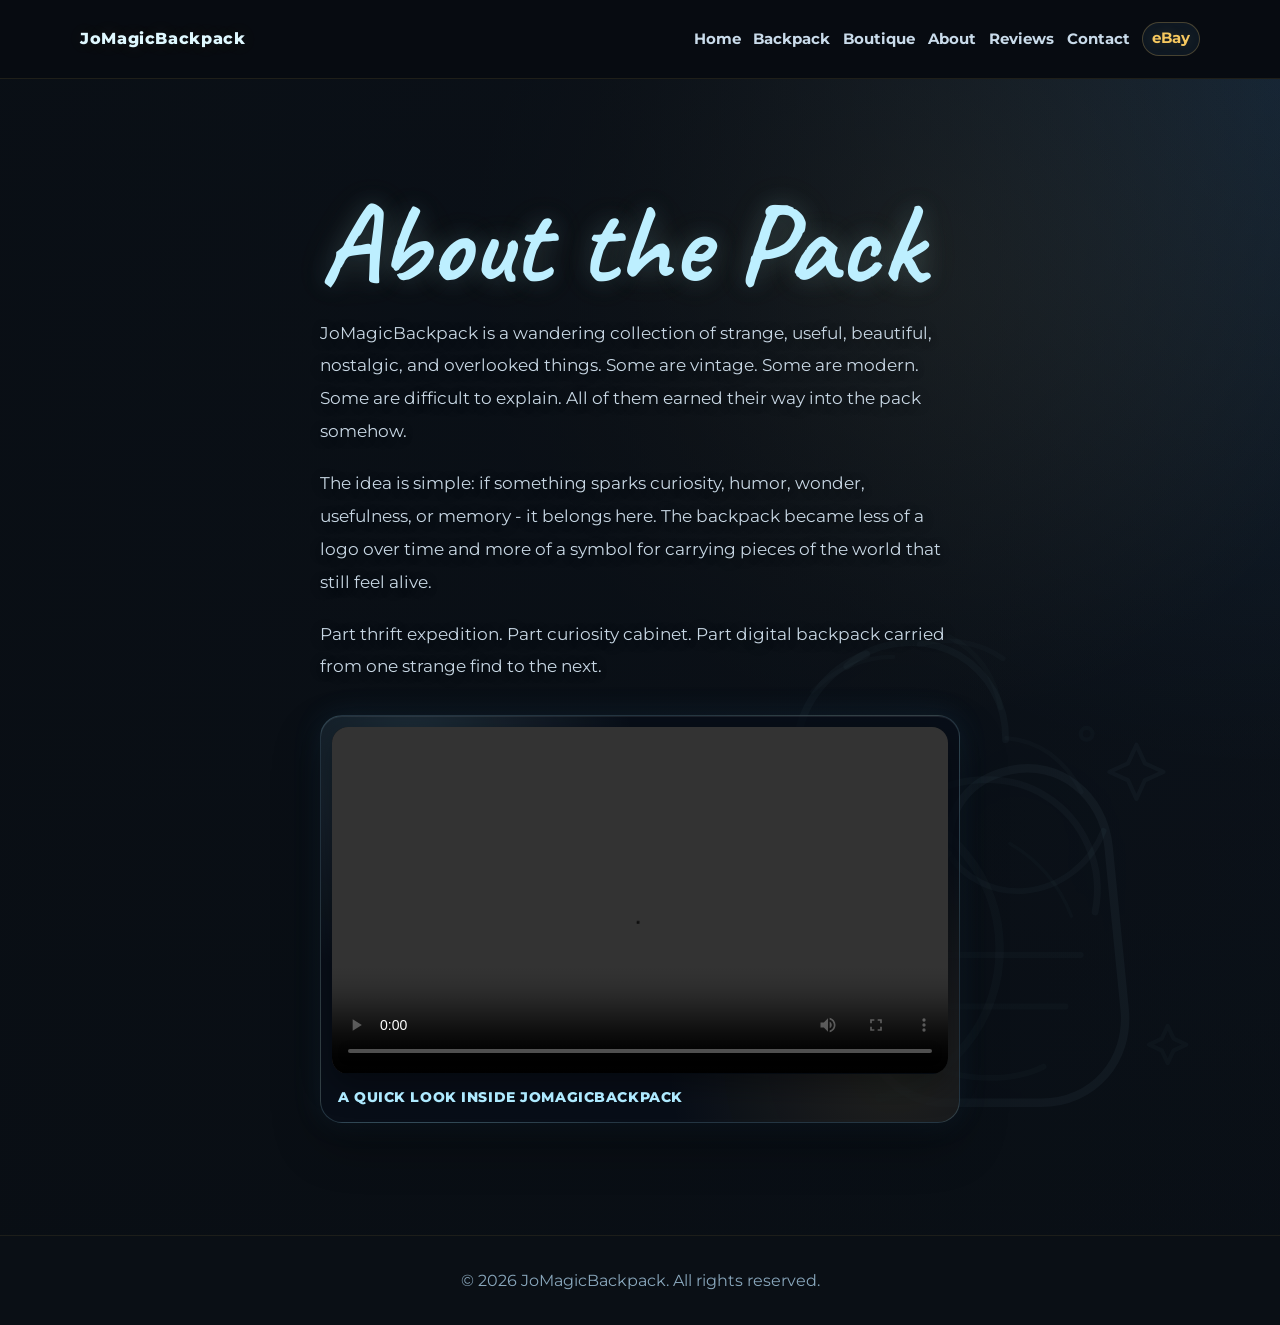
==== about.html @ 414f3945 "Bust promo video cache after AAC upload" ====
<!DOCTYPE html>
<html lang="en">
<head>
  <meta charset="UTF-8">
  <meta name="viewport" content="width=device-width, initial-scale=1.0">
  <title>About Jordan & the Pack | JoMagicBackpack</title>
  <meta name="description" content="About JoMagicBackpack and the story behind Jordan's wandering collection of vintage, curious, and overlooked finds.">
  <link rel="icon" href="AF33BEB9-4375-48AE-B35A-07DF95F39F98.png">
  <link rel="stylesheet" href="css/styles.css?v=20260529g">

  <style>
    .about-hero {
      position: relative;
      overflow: hidden;
      min-height: 88vh;
      display: flex;
      align-items: center;
      background:
        radial-gradient(circle at 72% 16%, rgba(246,200,95,.12), transparent 34%),
        radial-gradient(circle at top right, rgba(88,180,255,.16), transparent 40%),
        linear-gradient(to bottom, #0f1722, #0a1017);
    }

    .about-overlay {
      position: absolute;
      inset: 0;
      background: linear-gradient(to right, rgba(9,14,20,.9) 0%, rgba(9,14,20,.76) 48%, rgba(9,14,20,.35) 100%);
      z-index: 1;
    }

    .traveler-sketch {
      position: absolute;
      right: -3%;
      bottom: -4%;
      width: min(82vw, 760px);
      color: rgba(164, 231, 255, .24);
      z-index: 0;
      filter:
        drop-shadow(0 0 24px rgba(84,190,255,.16))
        drop-shadow(0 0 18px rgba(246,200,95,.1));
      pointer-events: none;
    }

    .traveler-sketch svg {
      width: 100%;
      height: auto;
      display: block;
    }

    .about-content {
      position: relative;
      z-index: 2;
      max-width: 640px;
      padding: 3rem 0;
    }

    .about-content p {
      margin-top: 1.2rem;
      font-size: 1.08rem;
      line-height: 1.9;
      color: #c8d7e4;
      text-shadow: 0 2px 12px rgba(0,0,0,.45);
    }

    .about-video-panel {
      margin-top: 2rem;
      border: 1px solid rgba(164, 231, 255, .18);
      border-radius: 22px;
      padding: .7rem;
      background:
        radial-gradient(circle at 14% 10%, rgba(164, 231, 255, .14), transparent 34%),
        radial-gradient(circle at 90% 86%, rgba(246, 200, 95, .1), transparent 34%),
        rgba(9, 15, 25, .76);
      box-shadow:
        inset 0 1px 0 rgba(255, 255, 255, .08),
        0 22px 48px rgba(0, 0, 0, .32),
        0 0 30px rgba(84, 190, 255, .1);
    }

    .about-video-panel video {
      display: block;
      width: 100%;
      aspect-ratio: 16 / 9;
      border-radius: 16px;
      background: #050a11;
      object-fit: cover;
      box-shadow: 0 12px 30px rgba(0, 0, 0, .34);
    }

    .about-video-caption {
      margin: .75rem .35rem .1rem;
      color: #aeeaff;
      font-size: .9rem;
      font-weight: 800;
      letter-spacing: .04em;
      text-transform: uppercase;
    }

    @media (max-width: 768px) {
      .traveler-sketch {
        width: 122vw;
        right: -52%;
        bottom: -1%;
        opacity: .8;
      }

      .about-overlay {
        background: linear-gradient(to bottom, rgba(9,14,20,.9), rgba(9,14,20,.74));
      }
    }
  </style>
</head>
<body>
  <header>
    <div class="container header-inner">
      <a class="brand-mark" href="index.html" aria-label="JoMagicBackpack home"><span>JoMagicBackpack</span></a>

      <nav aria-label="Main navigation">
        <ul class="nav-list">
          <li><a href="index.html">Home</a></li>
          <li><a href="categories.html">Backpack</a></li>
          <li><a href="boutique.html">Boutique</a></li>
          <li><a href="about.html" aria-current="page">About</a></li>
          <li><a href="reviews.html">Reviews</a></li>
          <li><a href="contact.html">Contact</a></li>
          <li><a class="ebay-link" href="https://www.ebay.com/str/jomagicbackpack" target="_blank" rel="noopener noreferrer">eBay</a></li>
        </ul>
      </nav>
    </div>
  </header>

  <main>
    <section class="about-hero page-section">
      <div class="traveler-sketch" aria-hidden="true">
        <svg viewBox="0 0 900 900" fill="none" xmlns="http://www.w3.org/2000/svg">
          <g stroke="currentColor" stroke-linecap="round" stroke-linejoin="round">
            <path d="M365 158c-48 18-79 61-83 111-4 46 17 88 54 113" stroke-width="9" opacity=".32"/>
            <path d="M342 172c35-32 92-37 133-13 35 21 56 59 55 100" stroke-width="8" opacity=".28"/>
            <path d="M323 270c19 15 47 22 73 16" stroke-width="6" opacity=".24"/>
            <path d="M379 285c-2 24-12 45-31 62" stroke-width="6" opacity=".22"/>
            <path d="M338 351c-43 8-80 38-98 80-28 65-4 145 55 185" stroke-width="10" opacity=".24"/>
            <path d="M387 335c78 18 135 88 136 170 1 86-59 160-142 178" stroke-width="10" opacity=".2"/>
            <path d="M438 325c41-25 99-25 140 1 45 28 69 83 58 137" stroke-width="8" opacity=".24"/>
            <path d="M462 393c-3-51 25-88 74-98 57-12 110 29 116 91l19 192c6 61-37 111-99 111H460c-58 0-102-49-96-107l13-125c4-37 35-64 72-64h13z" stroke-width="10" opacity=".34"/>
            <path d="M462 393c18 30 54 48 91 45 42-4 78-32 93-71" stroke-width="7" opacity=".24"/>
            <path d="M416 514h203" stroke-width="7" opacity=".2"/>
            <path d="M432 575h169" stroke-width="7" opacity=".18"/>
            <path d="M447 646c34 18 93 18 128 0" stroke-width="7" opacity=".18"/>
            <path d="M428 146c34-9 70-3 99 17" stroke-width="6" opacity=".18"/>
            <path d="M463 137c34 16 54 47 61 84" stroke-width="6" opacity=".15"/>
            <path d="M301 202c26-26 60-41 96-41" stroke-width="5" opacity=".18"/>
            <path d="M531 257c39 3 70 26 89 64" stroke-width="5" opacity=".16"/>
            <path d="M685 265l10 22 22 10-22 10-10 22-10-22-22-10 22-10 10-22z" stroke-width="5" opacity=".24"/>
            <path d="M722 598l7 15 15 7-15 7-7 15-7-15-15-7 15-7 7-15z" stroke-width="5" opacity=".18"/>
            <circle cx="626" cy="252" r="7" stroke-width="5" opacity=".17"/>
            <path d="M535 382c31 18 58 47 73 86" stroke-width="4" opacity=".14"/>
          </g>
        </svg>
      </div>

      <div class="about-overlay"></div>

      <div class="container about-content">
        <div class="hero-title">
          <span class="hero-title-main">About the Pack</span>
        </div>

        <p>JoMagicBackpack is a wandering collection of strange, useful, beautiful, nostalgic, and overlooked things. Some are vintage. Some are modern. Some are difficult to explain. All of them earned their way into the pack somehow.</p>

        <p>The idea is simple: if something sparks curiosity, humor, wonder, usefulness, or memory - it belongs here. The backpack became less of a logo over time and more of a symbol for carrying pieces of the world that still feel alive.</p>

        <p>Part thrift expedition. Part curiosity cabinet. Part digital backpack carried from one strange find to the next.</p>

        <div class="about-video-panel" aria-label="JoMagicBackpack promo video">
          <video id="promoVideo" controls preload="auto" playsinline>
            <source src="media/JomagicPromo.mp4?v=20260617b#t=0.001" type="video/mp4">
            Your browser does not support embedded video.
          </video>
          <div class="about-video-caption">A quick look inside JoMagicBackpack</div>
        </div>
      </div>
    </section>
  </main>

  <footer>
    <div class="container">
      <p>&copy; 2026 JoMagicBackpack. All rights reserved.</p>
    </div>
  </footer>
  <script>
    document.addEventListener('DOMContentLoaded', () => {
      const promoVideo = document.getElementById('promoVideo');
      if (!promoVideo) return;

      let userSeeked = false;
      let forcedStart = false;

      const forceStartFromBeginning = () => {
        if (forcedStart || userSeeked) return;
        forcedStart = true;

        try {
          if (promoVideo.currentTime > 0.05) promoVideo.currentTime = 0;
        } catch (error) {
          console.warn('Could not reset promo video start time.', error);
        }
      };

      const enableAudio = () => {
        promoVideo.defaultMuted = false;
        promoVideo.muted = false;
        promoVideo.volume = 1;
      };

      promoVideo.addEventListener('loadedmetadata', forceStartFromBeginning, { once: true });
      promoVideo.addEventListener('canplay', forceStartFromBeginning, { once: true });

      promoVideo.addEventListener('seeking', () => {
        if (promoVideo.currentTime > 0.5) userSeeked = true;
      });

      promoVideo.addEventListener('play', () => {
        enableAudio();
        forceStartFromBeginning();
      });
    });
  </script>
</body>
</html>
---- css/styles.css ----
@import url('https://fonts.googleapis.com/css2?family=Montserrat:wght@400;600;700;800&family=Caveat:wght@700&display=swap');

* {
  box-sizing: border-box;
  margin: 0;
  padding: 0;
}

:root {
  --magic-blue: #9fe4ff;
  --deep-blue: #7ed0ff;
  --treasure-gold: #f6c85f;
  --rose-spark: #ff6fae;
  --mint-spark: #7ee2a8;
}

html {
  scroll-behavior: smooth;
}

body {
  font-family: 'Montserrat', sans-serif;
  line-height: 1.6;
  color: #d7e6f2;
  background: #0d1117;
  overflow-x: hidden;
}

.container {
  width: 92%;
  max-width: 1120px;
  margin: 0 auto;
}

header {
  position: sticky;
  top: 0;
  z-index: 100;
  background: rgba(8, 12, 18, 0.96);
  backdrop-filter: blur(10px);
  border-bottom: 1px solid rgba(246, 200, 95, 0.1);
}

.header-inner {
  min-height: 78px;
  display: flex;
  justify-content: space-between;
  align-items: center;
  gap: 1rem;
}

.brand-mark {
  display: flex;
  align-items: center;
  text-decoration: none;
  color: #dff8ff;
  font-weight: 800;
  letter-spacing: 0.04em;
  white-space: nowrap;
  text-shadow: 0 0 18px rgba(246, 200, 95, 0.12);
}

nav {
  flex-grow: 1;
}

.nav-list {
  list-style: none;
  display: flex;
  gap: 0.8rem;
  justify-content: flex-end;
  align-items: center;
  flex-wrap: wrap;
}

.nav-list a {
  color: #c9dbea;
  text-decoration: none;
  font-weight: 700;
  font-size: 0.92rem;
  transition: color 0.2s ease, border-color 0.2s ease;
}

.nav-list a:hover,
.nav-list a:focus-visible {
  color: var(--treasure-gold);
  text-shadow: 0 0 14px rgba(246, 200, 95, 0.22);
}

.ebay-link {
  display: inline-flex;
  align-items: center;
  justify-content: center;
  min-height: 30px;
  padding: 0.28rem 0.55rem !important;
  border: 1px solid rgba(246, 200, 95, 0.24) !important;
  border-radius: 999px;
  background: rgba(19, 30, 42, 0.72) !important;
  color: var(--treasure-gold) !important;
  text-shadow: 0 0 12px rgba(246, 200, 95, 0.18);
}

.ebay-link img {
  display: none;
}

.ebay-link:hover,
.ebay-link:focus-visible {
  color: #08121b !important;
  background: linear-gradient(135deg, var(--treasure-gold), var(--magic-blue) 76%) !important;
}

section {
  padding: 4rem 0;
}

.hero {
  text-align: center;
  background:
    radial-gradient(circle at 72% 18%, rgba(246, 200, 95, 0.1), transparent 34%),
    radial-gradient(circle at 16% 76%, rgba(255, 111, 174, 0.07), transparent 34%),
    radial-gradient(circle at top, rgba(88, 182, 255, 0.16), transparent 46%),
    linear-gradient(to bottom, #0f1722, #0b1017);
}

.hero-inner {
  max-width: 760px;
}

.hero-title {
  margin-bottom: 1rem;
}

.hero-title-main {
  display: block;
  font-family: 'Caveat', cursive;
  font-size: clamp(4.2rem, 12vw, 7rem);
  font-weight: 700;
  color: #bdefff;
  text-shadow:
    0 0 24px rgba(126, 220, 255, 0.16),
    0 0 38px rgba(246, 200, 95, 0.12);
  letter-spacing: 0.01em;
  line-height: 0.95;
}

.hero p {
  color: #a9c4d8;
  margin: 1.5rem auto 0;
  max-width: 640px;
  font-size: clamp(1rem, 3.6vw, 1.18rem);
}

.hero-actions {
  display: flex;
  flex-wrap: wrap;
  justify-content: center;
  gap: 0.8rem;
  margin-top: 1.8rem;
}

.primary-action,
.secondary-action {
  display: inline-flex;
  align-items: center;
  justify-content: center;
  min-height: 46px;
  border-radius: 999px;
  padding: 0.75rem 1.15rem;
  font-weight: 800;
  text-decoration: none;
}

.primary-action {
  color: #08121b;
  background: linear-gradient(135deg, var(--treasure-gold), var(--magic-blue) 76%);
  box-shadow:
    0 14px 34px rgba(91, 190, 255, 0.2),
    0 0 24px rgba(246, 200, 95, 0.16);
}

.secondary-action {
  color: #dff6ff;
  border: 1px solid rgba(246, 200, 95, 0.26);
  background: rgba(19, 30, 42, 0.72);
}

.products-section {
  background:
    radial-gradient(circle at 82% 10%, rgba(246, 200, 95, 0.08), transparent 28%),
    radial-gradient(circle at 12% 72%, rgba(126, 226, 168, 0.06), transparent 30%),
    radial-gradient(circle at 50% 18%, rgba(88, 182, 255, 0.14), transparent 34%),
    #111827;
  border-top: 1px solid rgba(255,255,255,0.05);
  padding: 2.5rem 0 4rem;
}

.home-backpack-section {
  min-height: min(72vh, 680px);
  display: grid;
  align-items: center;
  padding: 1.75rem 0 2rem;
}

.backpack-gate {
  text-align: center;
  padding: 0.5rem 0 1.5rem;
}

.backpack-instruction {
  color: #dff6ff;
  font-weight: 800;
  font-size: clamp(1.18rem, 3.8vw, 1.62rem);
  letter-spacing: 0.01em;
  margin: 0 auto 0.65rem;
  text-shadow:
    0 0 24px rgba(126, 220, 255, 0.22),
    0 0 22px rgba(246, 200, 95, 0.1);
}

.backpack-button {
  position: relative;
  display: inline-block;
  border: none;
  background: transparent;
  cursor: pointer;
  isolation: isolate;
  padding: 0.25rem;
  text-decoration: none;
}

.backpack-button::before {
  content: "";
  position: absolute;
  inset: 50% auto auto 50%;
  width: 100%;
  height: 100%;
  transform: translate(-50%, -50%);
  border-radius: 50%;
  background:
    radial-gradient(circle, rgba(246,200,95,.24), rgba(120,220,255,.38) 32%, rgba(120,220,255,.10) 50%, rgba(120,220,255,0) 72%);
  filter: blur(22px);
  animation: backpackPulse 4.8s ease-in-out infinite;
  z-index: -1;
}

.backpack-button::after {
  content: "";
  position: absolute;
  inset: -8%;
  background:
    radial-gradient(circle at 42% 16%, rgba(246,200,95,.16), transparent 13%),
    radial-gradient(circle at 25% 22%, rgba(170,240,255,.16), transparent 14%),
    radial-gradient(circle at 78% 30%, rgba(130,210,255,.10), transparent 12%),
    radial-gradient(circle at 70% 80%, rgba(255,111,174,.09), transparent 16%);
  filter: blur(12px);
  opacity: .95;
  animation: ambientDrift 8s ease-in-out infinite;
  z-index: -2;
  pointer-events: none;
}

.backpack-button img {
  width: min(96vw, 598px);
  max-height: 621px;
  object-fit: contain;
  animation: backpackFloat 5.8s ease-in-out infinite;
  filter:
    drop-shadow(0 24px 42px rgba(0,0,0,.32))
    drop-shadow(0 0 42px rgba(110,210,255,.34))
    drop-shadow(0 0 18px rgba(246,200,95,.16));
}

.tap-pointer {
  position: absolute;
  top: 22%;
  right: -7%;
  width: 150px;
  height: 150px;
  transform: rotate(-18deg);
  transform-origin: 70% 70%;
  animation: tapNudge 2.4s ease-in-out infinite;
  pointer-events: none;
  z-index: 4;
}

.tap-finger {
  position: absolute;
  right: 45px;
  top: 8px;
  width: 28px;
  height: 96px;
  border: 2px solid rgba(218, 247, 255, 0.92);
  border-radius: 999px 999px 15px 15px;
  background: linear-gradient(160deg, rgba(235,248,255,0.95), rgba(142,220,255,0.18));
  box-shadow:
    0 12px 28px rgba(0,0,0,.24),
    0 0 20px rgba(120,220,255,.18);
  transform: rotate(34deg);
}

.tap-finger::before {
  content: "";
  position: absolute;
  top: 12px;
  left: 7px;
  width: 12px;
  height: 10px;
  border-top: 2px solid rgba(8,18,27,0.34);
  border-radius: 50%;
}

.tap-finger::after {
  content: "";
  position: absolute;
  left: 5px;
  bottom: 17px;
  width: 16px;
  height: 2px;
  border-radius: 999px;
  background: rgba(8,18,27,0.24);
  box-shadow: 0 9px 0 rgba(8,18,27,0.18);
}

.tap-ring {
  position: absolute;
  right: 74px;
  top: 93px;
  width: 38px;
  height: 38px;
  border: 2px solid rgba(191, 242, 255, 0.78);
  border-radius: 50%;
  box-shadow: 0 0 18px rgba(120,220,255,.26);
  animation: tapRipple 2.4s ease-out infinite;
}

.open-spark {
  position: absolute;
  width: 14px;
  height: 14px;
  border-radius: 50%;
  background: radial-gradient(circle, #fff7c4, var(--treasure-gold) 38%, var(--magic-blue) 76%);
  box-shadow:
    0 0 18px rgba(159, 228, 255, 0.9),
    0 0 18px rgba(246, 200, 95, 0.42);
  opacity: 0;
  pointer-events: none;
  z-index: 4;
}

.spark-one {
  --spark-x: -36px;
  --spark-y: -42px;
  top: 24%;
  left: 26%;
}

.spark-two {
  --spark-x: 44px;
  --spark-y: -26px;
  top: 44%;
  right: 18%;
}

.spark-three {
  --spark-x: 10px;
  --spark-y: 42px;
  bottom: 22%;
  left: 48%;
}

.backpack-gate.is-opening .backpack-button img {
  animation: backpackOpen 0.72s ease forwards;
}

.backpack-gate.is-opening .backpack-button::before {
  animation: backpackPortal 0.72s ease forwards;
}

.backpack-gate.is-opening .open-spark {
  animation: sparkPop 0.62s ease forwards;
}

.backpack-gate.is-opening .spark-two {
  animation-delay: 0.08s;
}

.backpack-gate.is-opening .spark-three {
  animation-delay: 0.16s;
}

.backpack-gate.opened {
  display: none;
}

.shop-interface {
  display: none;
}

.shop-interface.is-visible {
  display: block;
  animation: fadeRise 0.35s ease forwards;
}

.trust-strip {
  margin: 0 auto 2rem;
  padding: 0.8rem 1.1rem;
  width: fit-content;
  max-width: 100%;
  border-radius: 999px;
  background: rgba(19, 30, 42, 0.86);
  border: 1px solid rgba(246,200,95,0.18);
  color: #dce9f4;
  font-size: 0.92rem;
  font-weight: 700;
  letter-spacing: 0.01em;
  text-align: center;
  box-shadow:
    0 10px 30px rgba(0,0,0,.16),
    0 0 24px rgba(246,200,95,.06);
}

.trust-strip span {
  color: var(--treasure-gold);
}

.trust-strip a {
  color: var(--magic-blue);
  text-decoration: none;
  font-weight: 800;
}

.trust-strip a:hover,
.trust-strip a:focus-visible {
  color: var(--treasure-gold);
}

.categories-page {
  min-height: calc(100vh - 78px);
  padding: 3rem 0 4rem;
}

.category-intro {
  text-align: center;
  margin: 0 auto 1.8rem;
  max-width: 720px;
}

.category-intro h2 {
  color: #bdefff;
  font-family: 'Caveat', cursive;
  font-size: clamp(3.6rem, 11vw, 6.6rem);
  font-weight: 700;
  line-height: 0.9;
  margin-bottom: 0.75rem;
  text-shadow:
    0 0 24px rgba(126, 220, 255, 0.18),
    0 0 36px rgba(246, 200, 95, 0.12);
}

.product-panel h2 {
  color: #eef8ff;
  font-size: clamp(2rem, 7vw, 3.5rem);
  line-height: 1;
  margin-bottom: 0.7rem;
}

.category-intro p,
.section-note {
  color: #abc6da;
  font-size: clamp(1rem, 3.4vw, 1.25rem);
}

.category-showcase {
  --wheel-size: min(88vw, 760px);
  --wheel-radius: calc(var(--wheel-size) * 0.38);
  --beam-angle: 0deg;
  position: relative;
  width: var(--wheel-size);
  height: var(--wheel-size);
  max-width: 100%;
  margin: 0 auto;
  border-radius: 50%;
  background:
    radial-gradient(circle at 34% 30%, rgba(246, 200, 95, 0.09), transparent 23%),
    radial-gradient(circle at 72% 70%, rgba(255, 111, 174, 0.055), transparent 26%),
    radial-gradient(circle at 50% 50%, rgba(159, 228, 255, 0.13), transparent 22%),
    radial-gradient(circle at 50% 50%, transparent 47%, rgba(159, 228, 255, 0.08) 48%, transparent 50%),
    radial-gradient(circle at 50% 50%, transparent 65%, rgba(246,200,95,0.11) 66%, transparent 68%);
}

.category-showcase::before {
  content: "";
  position: absolute;
  top: 50%;
  left: 50%;
  width: var(--wheel-radius);
  height: 6px;
  border-radius: 999px;
  background: linear-gradient(to right, rgba(246, 200, 95, 0.66), rgba(159, 228, 255, 0.22), transparent);
  box-shadow:
    0 0 22px rgba(126, 220, 255, 0.22),
    0 0 18px rgba(246, 200, 95, 0.16);
  opacity: 0;
  transform: rotate(var(--beam-angle)) translateX(34px) translateY(-50%);
  transform-origin: left center;
  transition: opacity 0.18s ease, transform 0.22s ease;
  pointer-events: none;
  z-index: 1;
}

.category-showcase.has-active-category::before {
  opacity: 0.72;
}

.category-wheel-center {
  --card-transform: translate(-50%, -50%);
  appearance: none;
  position: absolute;
  inset: 50% auto auto 50%;
  width: min(34vw, 210px);
  aspect-ratio: 1;
  transform: var(--card-transform);
  display: grid;
  place-items: center;
  gap: 0.35rem;
  text-align: center;
  border: 0;
  background: transparent;
  box-shadow:
    0 20px 48px rgba(0,0,0,0.35),
    0 0 40px rgba(91, 190, 255, 0.16),
    0 0 26px rgba(246, 200, 95, 0.08);
  cursor: pointer;
  color: #effbff;
  font: inherit;
  z-index: 3;
  transition: transform 0.24s ease, border-color 0.24s ease, box-shadow 0.24s ease;
}

.category-wheel-center::before {
  content: "";
  position: absolute;
  inset: 15% 12% 6%;
  border-radius: 48% 48% 34% 34%;
  background:
    radial-gradient(circle at 65% 20%, rgba(246,200,95,0.18), transparent 18%),
    radial-gradient(circle at 50% 14%, rgba(255,255,255,0.24), transparent 14%),
    linear-gradient(145deg, rgba(28,44,64,0.94), rgba(9,16,27,0.98));
  border: 1px solid rgba(246, 200, 95, 0.2);
  box-shadow:
    inset 0 1px 0 rgba(255,255,255,0.16),
    inset 0 -12px 28px rgba(6,12,22,0.28);
  z-index: -1;
}

.category-wheel-center::after {
  content: "";
  position: absolute;
  top: 6%;
  left: 31%;
  width: 38%;
  height: 24%;
  border: 2px solid rgba(159, 228, 255, 0.48);
  border-bottom: 0;
  border-radius: 999px 999px 0 0;
  z-index: -2;
}

.category-center-backpack {
  width: 58%;
  max-width: 132px;
  object-fit: contain;
  filter: drop-shadow(0 10px 24px rgba(0,0,0,0.36)) drop-shadow(0 0 20px rgba(110,210,255,.22));
  pointer-events: none;
}

.category-wheel-title {
  display: block;
  margin-top: -0.1rem;
  padding: 0 0.7rem;
  font-family: 'Caveat', cursive;
  font-size: clamp(1.45rem, 3.7vw, 2.05rem);
  line-height: 0.95;
  color: #bdefff;
  text-shadow:
    0 0 16px rgba(126, 220, 255, 0.22),
    0 0 18px rgba(246, 200, 95, 0.12);
}

.category-wheel-center .category-count {
  font-family: 'Montserrat', sans-serif;
  font-size: 0.82rem;
  transform: translateY(-0.12rem);
}

.category-wheel-center small {
  display: block;
  color: #abc6da;
  font-size: 0.78rem;
  font-weight: 800;
  letter-spacing: 0.04em;
  text-transform: uppercase;
}

.category-wheel-center:hover,
.category-wheel-center:focus-visible {
  transform: var(--card-transform) scale(1.045);
  box-shadow:
    0 24px 54px rgba(0,0,0,0.4),
    0 0 58px rgba(110,210,255,0.26),
    0 0 30px rgba(246,200,95,0.12);
  outline: none;
}

.category-card {
  --angle: 0deg;
  --reverse-angle: 0deg;
  --card-transform: translate(-50%, -50%) rotate(var(--angle)) translate(var(--wheel-radius)) rotate(var(--reverse-angle));
  appearance: none;
  position: absolute;
  top: 50%;
  left: 50%;
  overflow: hidden;
  isolation: isolate;
  border: 1px solid rgba(246, 200, 95, 0.16);
  background:
    linear-gradient(135deg, rgba(255,255,255,0.055), rgba(255,255,255,0.01) 32%, rgba(246,200,95,0.045) 58%, rgba(255,111,174,0.038)),
    radial-gradient(circle at 18% 14%, rgba(158, 232, 255, 0.16), transparent 34%),
    radial-gradient(circle at 88% 90%, rgba(246, 200, 95, 0.10), transparent 36%),
    linear-gradient(145deg, rgba(25,39,58,0.84), rgba(12,20,32,0.94));
  color: #e7f7ff;
  border-radius: 18px;
  padding: 1rem;
  width: clamp(145px, 19vw, 176px);
  min-height: 138px;
  text-align: center;
  cursor: pointer;
  box-shadow:
    inset 0 1px 0 rgba(255,255,255,0.08),
    inset 0 -1px 0 rgba(126,208,255,0.05),
    0 16px 38px rgba(0,0,0,0.28),
    0 0 24px rgba(91, 190, 255, 0.055);
  backdrop-filter: blur(10px);
  transform: var(--card-transform);
  z-index: 2;
  transition: transform 0.24s ease, border-color 0.24s ease, box-shadow 0.24s ease, background-position 0.24s ease;
}

.category-card::before {
  content: "";
  position: absolute;
  inset: 0;
  z-index: -1;
  background:
    linear-gradient(115deg, transparent 0%, rgba(255,255,255,0.08) 32%, rgba(147,225,255,0.05) 48%, transparent 68%),
    repeating-linear-gradient(135deg, rgba(255,255,255,0.028) 0 1px, transparent 1px 14px);
  opacity: 0.42;
  transform: translateX(-8%);
  transition: opacity 0.24s ease, transform 0.6s ease;
}

.category-card::after {
  content: "";
  position: absolute;
  inset: 1px;
  border-radius: 23px;
  border: 1px solid rgba(255,255,255,0.045);
  pointer-events: none;
}

.category-card:hover,
.category-card:focus-visible {
  transform: var(--card-transform) scale(1.055);
  border-color: rgba(246, 200, 95, 0.42);
  box-shadow:
    inset 0 1px 0 rgba(255,255,255,0.12),
    inset 0 -1px 0 rgba(126,208,255,0.08),
    0 22px 52px rgba(0,0,0,0.36),
    0 0 34px rgba(110,210,255,0.16),
    0 0 22px rgba(246,200,95,0.1);
  outline: none;
}

.category-card:hover::before,
.category-card:focus-visible::before {
  opacity: 0.68;
  transform: translateX(5%);
}

.category-spark {
  position: absolute;
  width: 12px;
  height: 12px;
  border-radius: 50%;
  background: radial-gradient(circle, #fff7c4, var(--treasure-gold) 38%, var(--magic-blue) 76%);
  box-shadow:
    0 0 18px rgba(159, 228, 255, 0.9),
    0 0 18px rgba(246, 200, 95, 0.42);
  opacity: 0;
  pointer-events: none;
  z-index: 5;
}

.category-spark-one {
  --spark-x: -32px;
  --spark-y: -38px;
  top: 24%;
  left: 24%;
}

.category-spark-two {
  --spark-x: 38px;
  --spark-y: -24px;
  top: 38%;
  right: 18%;
}

.category-spark-three {
  --spark-x: 6px;
  --spark-y: 36px;
  bottom: 20%;
  left: 50%;
}

.category-showcase.is-opening::after {
  content: "";
  position: absolute;
  inset: 28%;
  border-radius: 50%;
  background: radial-gradient(circle, rgba(246, 200, 95, 0.24), rgba(159, 228, 255, 0.18) 38%, transparent 70%);
  filter: blur(18px);
  animation: categoryPortal 0.62s ease forwards;
  pointer-events: none;
  z-index: 1;
}

.category-open-effect {
  position: absolute;
  inset: 50% auto auto 50%;
  width: min(44vw, 330px);
  transform: translate(-50%, -50%) scale(0.75);
  opacity: 0;
  pointer-events: none;
  z-index: 8;
}

.category-open-effect::before {
  content: "";
  position: absolute;
  inset: 50% auto auto 50%;
  width: 100%;
  height: 100%;
  transform: translate(-50%, -50%);
  border-radius: 50%;
  background:
    radial-gradient(circle, rgba(246,200,95,.24), rgba(120,220,255,.38) 32%, rgba(120,220,255,.10) 50%, rgba(120,220,255,0) 72%);
  filter: blur(22px);
  z-index: -1;
}

.category-open-effect img {
  display: block;
  width: 100%;
  filter:
    drop-shadow(0 24px 42px rgba(0,0,0,.32))
    drop-shadow(0 0 42px rgba(110,210,255,.34))
    drop-shadow(0 0 18px rgba(246,200,95,.16));
}

.category-showcase.is-opening .category-open-effect {
  opacity: 1;
}

.category-showcase.is-opening .category-open-effect img {
  animation: backpackOpen 0.72s ease forwards;
}

.category-showcase.is-opening .category-open-effect::before {
  animation: backpackPortal 0.72s ease forwards;
}

.category-showcase.is-opening .category-open-effect .open-spark {
  animation: sparkPop 0.62s ease forwards;
}

.category-showcase.is-opening .category-open-effect .spark-two {
  animation-delay: 0.08s;
}

.category-showcase.is-opening .category-open-effect .spark-three {
  animation-delay: 0.16s;
}

.category-showcase.is-opening .is-selected {
  animation: categoryOpen 0.72s ease forwards;
  z-index: 6;
}

.category-showcase.is-opening .is-selected .category-spark {
  animation: sparkPop 0.62s ease forwards;
}

.category-showcase.is-opening .is-selected .category-spark-two {
  animation-delay: 0.08s;
}

.category-showcase.is-opening .is-selected .category-spark-three {
  animation-delay: 0.16s;
}

.category-emblem {
  display: inline-flex;
  align-items: center;
  justify-content: center;
  width: 42px;
  height: 42px;
  margin: 0 auto 0.58rem;
  color: #bff2ff;
  position: relative;
}

.category-card:nth-child(3n + 1) .category-emblem {
  color: #bff2ff;
}

.category-card:nth-child(3n + 2) .category-emblem {
  color: #f8d98a;
}

.category-card:nth-child(3n + 3) .category-emblem {
  color: var(--mint-spark);
}

.category-emblem::before,
.category-emblem::after {
  content: "";
  position: absolute;
  border-color: currentColor;
}

.category-icon-all::before {
  width: 8px;
  height: 8px;
  background: currentColor;
  box-shadow: 17px 0 0 currentColor, 8px 16px 0 currentColor, 24px 18px 0 currentColor;
  border-radius: 50%;
}

.category-icon-clothing::before {
  width: 24px;
  height: 24px;
  border: 2px solid currentColor;
  border-radius: 7px 7px 4px 4px;
}

.category-icon-clothing::after {
  width: 30px;
  height: 12px;
  border-top: 2px solid currentColor;
  top: 9px;
  left: 6px;
}

.category-icon-footwear::before {
  width: 30px;
  height: 15px;
  border: 2px solid currentColor;
  border-top: 0;
  border-radius: 4px 4px 14px 14px;
  transform: rotate(-8deg);
}

.category-icon-accessories::before {
  width: 25px;
  height: 21px;
  border: 2px solid currentColor;
  border-radius: 5px;
  top: 14px;
}

.category-icon-accessories::after {
  width: 14px;
  height: 10px;
  border: 2px solid currentColor;
  border-bottom: 0;
  border-radius: 12px 12px 0 0;
  top: 7px;
}

.category-icon-kitchen::before {
  width: 24px;
  height: 24px;
  border: 2px solid currentColor;
  border-radius: 50%;
}

.category-icon-kitchen::after {
  width: 10px;
  height: 16px;
  border: 2px solid currentColor;
  border-left: 0;
  border-radius: 0 10px 10px 0;
  right: 1px;
}

.category-icon-home::before {
  width: 24px;
  height: 20px;
  border: 2px solid currentColor;
  border-top: 0;
  top: 18px;
}

.category-icon-home::after {
  width: 22px;
  height: 22px;
  border-left: 2px solid currentColor;
  border-top: 2px solid currentColor;
  transform: rotate(45deg);
  top: 7px;
}

.category-icon-toys::before {
  width: 25px;
  height: 25px;
  border: 2px solid currentColor;
  border-radius: 50%;
}

.category-icon-toys::after {
  width: 16px;
  height: 7px;
  border-bottom: 2px solid currentColor;
  border-radius: 0 0 12px 12px;
  top: 21px;
}

.category-icon-crafts::before {
  width: 28px;
  height: 2px;
  background: currentColor;
  transform: rotate(-32deg);
}

.category-icon-crafts::after {
  width: 28px;
  height: 2px;
  background: currentColor;
  transform: rotate(32deg);
}

.category-icon-books::before {
  width: 28px;
  height: 24px;
  border: 2px solid currentColor;
  border-radius: 3px;
}

.category-icon-books::after {
  height: 24px;
  border-left: 2px solid currentColor;
}

.category-icon-collectibles::before {
  width: 25px;
  height: 25px;
  border: 2px solid currentColor;
  transform: rotate(45deg);
}

.category-icon-other::before {
  width: 27px;
  height: 27px;
  border: 2px dashed currentColor;
  border-radius: 50%;
}

.category-count {
  display: inline-flex;
  align-items: center;
  justify-content: center;
  min-width: 2.1em;
  margin-left: 0.35rem;
  border-radius: 999px;
  padding: 0.1rem 0.45rem;
  color: #08121b;
  background: linear-gradient(135deg, var(--treasure-gold), var(--magic-blue) 78%);
  box-shadow: 0 0 12px rgba(246, 200, 95, 0.16);
  font-size: 0.78rem;
  vertical-align: middle;
}

.category-title {
  display: block;
  color: #f3fbff;
  font-size: 0.98rem;
  font-weight: 800;
  margin-bottom: 0.42rem;
  letter-spacing: 0.01em;
}

.category-description {
  display: block;
  color: #b7ccdc;
  font-size: 0.78rem;
  line-height: 1.35;
  max-width: 22ch;
  margin: 0 auto;
}

.product-panel {
  max-width: 1120px;
  margin: 0 auto;
}

.product-panel[hidden],
.category-intro[hidden],
.category-showcase[hidden] {
  display: none !important;
}

.back-link {
  appearance: none;
  border: 1px solid rgba(246,200,95,0.24);
  background: rgba(19,30,42,0.86);
  color: #dff4ff;
  border-radius: 999px;
  padding: 0.55rem 0.9rem;
  font-weight: 800;
  margin-bottom: 1.2rem;
  cursor: pointer;
}

.products-toolbar {
  display: grid;
  grid-template-columns: minmax(220px, 1fr) minmax(160px, 220px) auto;
  align-items: end;
  gap: 0.8rem;
  margin: 1rem 0 0.7rem;
}

.back-link:hover,
.back-link:focus-visible {
  color: var(--treasure-gold);
  box-shadow: 0 0 18px rgba(246, 200, 95, 0.12);
}

.inventory-search,
.inventory-sort {
  display: grid;
  gap: 0.35rem;
  color: #abc6da;
  font-size: 0.82rem;
  font-weight: 800;
}

.inventory-search input,
.inventory-sort select {
  width: 100%;
  min-height: 44px;
  border: 1px solid rgba(246,200,95,0.18);
  border-radius: 12px;
  padding: 0 0.8rem;
  background: rgba(10, 16, 24, 0.84);
  color: #eef8ff;
  font: inherit;
}

.inventory-search input:focus,
.inventory-sort select:focus {
  outline: none;
  border-color: rgba(246, 200, 95, 0.45);
  box-shadow: 0 0 0 3px rgba(246, 200, 95, 0.12);
}

.view-all-link {
  display: inline-flex;
  align-items: center;
  justify-content: center;
  min-height: 44px;
  white-space: nowrap;
  color: var(--treasure-gold);
  font-weight: 800;
  text-decoration: none;
  text-shadow: 0 0 12px rgba(246, 200, 95, 0.22);
}

.view-all-link:hover {
  color: #dffbff;
}

.result-summary {
  min-height: 1.5rem;
  margin-bottom: 1rem;
  color: #abc6da;
  font-weight: 700;
}

.products-grid {
  display: grid;
  grid-template-columns: repeat(4, minmax(0, 1fr));
  gap: 1rem;
}

.product-status {
  grid-column: 1 / -1;
  color: #abc6da;
  background: rgba(19,30,42,0.82);
  border: 1px solid rgba(126,208,255,0.12);
  border-radius: 18px;
  padding: 1.2rem;
  text-align: center;
}

.product-card {
  background:
    radial-gradient(circle at 12% 8%, rgba(246, 200, 95, 0.06), transparent 32%),
    linear-gradient(145deg, #182230, #131d2a);
  border: 1px solid rgba(246,200,95,0.1);
  border-radius: 18px;
  box-shadow: 0 10px 30px rgba(0,0,0,0.22);
  padding: 0.72rem;
  text-align: center;
  transition: transform 0.2s ease, border-color 0.2s ease, box-shadow 0.2s ease;
}

.product-card:hover {
  transform: translateY(-3px);
  border-color: rgba(246, 200, 95, 0.24);
  box-shadow:
    0 16px 38px rgba(0,0,0,0.28),
    0 0 18px rgba(246,200,95,0.08);
}

.product-image {
  display: grid;
  aspect-ratio: 1 / 1;
  place-items: center;
  background: #eef3f7;
  border-radius: 13px;
  overflow: hidden;
  text-decoration: none;
}

.product-card img {
  width: 100%;
  height: 100%;
  object-fit: contain;
}

.product-image-fallback {
  display: grid;
  width: 100%;
  height: 100%;
  place-items: center;
  padding: 1rem;
  color: #28465c;
  font-weight: 800;
}

.product-card h3 {
  color: #eef8ff;
  font-size: 0.95rem;
  line-height: 1.28;
  margin: 0.65rem 0 0.35rem;
}

.product-meta {
  width: fit-content;
  margin: 0.7rem auto 0;
  border-radius: 999px;
  padding: 0.18rem 0.55rem;
  background: rgba(246,200,95,0.1);
  color: #f8d98a;
  font-size: 0.74rem;
  font-weight: 800;
}

.product-card .price {
  color: var(--treasure-gold);
  font-weight: 800;
  text-shadow: 0 0 12px rgba(246, 200, 95, 0.2);
}

.product-cta {
  display: inline-flex;
  justify-content: center;
  align-items: center;
  min-height: 36px;
  margin-top: 0.65rem;
  border-radius: 999px;
  padding: 0.45rem 0.75rem;
  color: #08121b;
  background: linear-gradient(135deg, var(--treasure-gold), var(--magic-blue) 76%);
  font-size: 0.8rem;
  font-weight: 900;
  text-decoration: none;
  box-shadow: 0 8px 20px rgba(246, 200, 95, 0.13);
  transition: transform 0.18s ease, box-shadow 0.18s ease;
}

.product-cta:hover,
.product-cta:focus-visible {
  transform: translateY(-1px);
  box-shadow:
    0 10px 22px rgba(246, 200, 95, 0.18),
    0 0 16px rgba(126, 208, 255, 0.14);
}

.review-carousel-card {
  display: grid;
  grid-template-columns: auto minmax(0, 1fr) auto;
  align-items: center;
  gap: 1rem;
  margin: 2rem auto 0;
  padding: clamp(1rem, 3vw, 1.5rem);
  max-width: 860px;
  border: 1px solid rgba(246, 200, 95, 0.16);
  border-radius: 18px;
  background:
    radial-gradient(circle at 12% 8%, rgba(246, 200, 95, 0.08), transparent 30%),
    rgba(19, 30, 42, 0.82);
  box-shadow:
    0 18px 44px rgba(0, 0, 0, 0.24),
    0 0 26px rgba(246, 200, 95, 0.07);
}

.review-carousel-content blockquote {
  color: #eef8ff;
  text-shadow: 0 0 18px rgba(126, 208, 255, 0.13);
}

#reviewSource {
  color: #f8d98a;
  font-weight: 800;
}

.review-arrow {
  width: 44px;
  height: 44px;
  border: 1px solid rgba(246, 200, 95, 0.28);
  border-radius: 999px;
  background: rgba(10, 16, 24, 0.84);
  color: var(--treasure-gold);
  font: inherit;
  font-weight: 900;
  cursor: pointer;
  box-shadow: 0 0 16px rgba(246, 200, 95, 0.08);
}

.review-arrow:hover,
.review-arrow:focus-visible {
  color: #08121b;
  background: linear-gradient(135deg, var(--treasure-gold), var(--magic-blue) 76%);
  outline: none;
}

footer {
  background: #0a0f15;
  color: #89a7bc;
  text-align: center;
  padding: 2rem 0;
  border-top: 1px solid rgba(246, 200, 95, 0.08);
}

@keyframes fadeRise {
  from { opacity: 0; transform: translateY(12px); }
  to { opacity: 1; transform: translateY(0); }
}

@keyframes backpackPulse {
  0%,100% { opacity:.55; transform: translate(-50%, -50%) scale(.95); }
  50% { opacity:1; transform: translate(-50%, -50%) scale(1.16); }
}

@keyframes backpackFloat {
  0%,100% { transform: translateY(0px) rotate(-0.4deg) scale(1); }
  25% { transform: translateY(-8px) rotate(0.3deg) scale(1.01); }
  50% { transform: translateY(-16px) rotate(-0.3deg) scale(1.03); }
  75% { transform: translateY(-7px) rotate(0.25deg) scale(1.015); }
}

@keyframes backpackOpen {
  0% { transform: translateY(0) rotate(-0.4deg) scale(1); opacity: 1; }
  42% { transform: translateY(-12px) rotate(1.6deg) scale(1.06); opacity: 1; }
  100% { transform: translateY(-18px) rotate(-1deg) scale(0.9); opacity: 0; }
}

@keyframes categoryOpen {
  0% { opacity: 1; transform: var(--card-transform) scale(1); }
  42% { opacity: 1; transform: var(--card-transform) scale(1.12); }
  100% { opacity: 0.22; transform: var(--card-transform) scale(0.9); }
}

@keyframes categoryPortal {
  0% { opacity: 0.35; transform: scale(0.72); }
  100% { opacity: 1; transform: scale(1.65); }
}

@keyframes backpackPortal {
  0% { opacity: 0.7; transform: translate(-50%, -50%) scale(1); }
  100% { opacity: 1; transform: translate(-50%, -50%) scale(1.85); }
}

@keyframes sparkPop {
  0% { opacity: 0; transform: translate(0, 0) scale(0.35); }
  35% { opacity: 1; }
  100% { opacity: 0; transform: translate(var(--spark-x, 18px), var(--spark-y, -34px)) scale(1.4); }
}

@keyframes ambientDrift {
  0%,100% { transform: translate3d(0,0,0) scale(1); }
  50% { transform: translate3d(0,-12px,0) scale(1.04); }
}

@keyframes tapNudge {
  0%, 100% { transform: rotate(-18deg) translate3d(0, 0, 0); }
  48% { transform: rotate(-18deg) translate3d(-8px, 10px, 0); }
  62% { transform: rotate(-18deg) translate3d(-3px, 4px, 0); }
}

@keyframes tapRipple {
  0%, 38% { opacity: 0; transform: scale(0.55); }
  48% { opacity: 0.95; transform: scale(0.72); }
  100% { opacity: 0; transform: scale(1.7); }
}

@keyframes wheelDrift {
  from { transform: rotate(0deg); }
  to { transform: rotate(360deg); }
}

@media (prefers-reduced-motion: no-preference) {
  .category-card {
    animation: categoryDrift 9s ease-in-out infinite;
  }

  .category-card:nth-child(2n) {
    animation-delay: -2.4s;
  }

  .category-card:nth-child(3n) {
    animation-delay: -4.6s;
  }
}

@media (prefers-reduced-motion: reduce) {
  .backpack-button::before,
  .backpack-button::after,
  .backpack-button img,
  .tap-pointer,
  .tap-ring,
  .category-showcase::before,
  .category-showcase.is-opening::after,
  .category-showcase.is-opening .is-selected,
  .category-showcase.is-opening .is-selected .category-spark,
  .category-showcase.is-opening .category-open-effect img,
  .category-showcase.is-opening .category-open-effect::before,
  .category-showcase.is-opening .category-open-effect .open-spark {
    animation: none;
  }
}

@media (hover: none) {
  .category-showcase::before {
    display: none;
  }
}

@keyframes categoryDrift {
  0%, 100% { background-position: 0% 0%, 0% 0%, 100% 100%, 0% 0%; }
  50% { background-position: 8% 0%, 6% 4%, 94% 96%, 0% 0%; }
}

@media (max-width: 768px) {
  .container {
    width: 92%;
  }

  .header-inner {
    flex-direction: column;
    align-items: center;
    gap: 0.6rem;
    padding: 0.9rem 0 1rem;
  }

  nav {
    width: 100%;
  }

  .nav-list {
    justify-content: center;
    gap: 0.45rem;
  }

  .nav-list a {
    display: inline-flex;
    border: 1px solid rgba(126,208,255,0.16);
    border-radius: 999px;
    padding: 0.35rem 0.58rem;
    background: rgba(21,33,50,0.7);
    font-size: 0.78rem;
  }

  section {
    padding: 3rem 0;
  }

  .hero-title-main {
    font-size: clamp(4rem, 17vw, 5.5rem);
  }

  .home-backpack-section {
    min-height: 62vh;
    padding-top: 1.5rem;
  }

  .backpack-button img {
    width: min(98vw, 575px);
  }

  .tap-pointer {
    top: 20%;
    right: 2%;
    width: 112px;
    height: 112px;
  }

  .tap-finger {
    right: 32px;
    top: 5px;
    width: 22px;
    height: 76px;
  }

  .tap-ring {
    right: 52px;
    top: 72px;
    width: 30px;
    height: 30px;
  }

  .category-showcase {
    display: grid;
    grid-template-columns: 1fr;
    gap: 0.85rem;
    width: 100%;
    height: auto;
    border-radius: 0;
    background: none;
  }

  .category-showcase::before {
    display: none;
  }

  .category-wheel-center {
    --card-transform: none;
    position: relative;
    inset: auto;
    width: 100%;
    aspect-ratio: auto;
    min-height: 126px;
    grid-template-columns: auto 1fr;
    justify-items: start;
    padding: 1rem 1.15rem;
    transform: var(--card-transform);
    border-radius: 18px;
    text-align: left;
  }

  .category-wheel-center:hover,
  .category-wheel-center:focus-visible {
    transform: translateY(-3px);
  }

  .category-wheel-center::after {
    display: none;
  }

  .category-center-backpack {
    grid-row: 1 / span 2;
    width: 78px;
    margin-right: 0.85rem;
  }

  .category-wheel-title {
    margin: 0;
    padding: 0;
  }

  .category-wheel-center small {
    justify-self: start;
  }

  .category-card {
    --card-transform: none;
    position: relative;
    top: auto;
    left: auto;
    width: 100%;
    min-height: auto;
    padding: 1.15rem;
    text-align: left;
  }

  .category-card:hover,
  .category-card:focus-visible {
    transform: translateY(-3px);
  }

  .category-emblem {
    margin-left: 0;
  }

  .category-description {
    max-width: none;
    margin: 0;
    font-size: 0.9rem;
  }

  .products-grid {
    grid-template-columns: repeat(2, minmax(0, 1fr));
  }

  .products-toolbar {
    grid-template-columns: 1fr;
  }

  .trust-strip {
    border-radius: 20px;
    line-height: 1.45;
  }

  .review-carousel-card {
    grid-template-columns: 1fr 1fr;
  }

  .review-carousel-content {
    grid-column: 1 / -1;
    order: -1;
  }

  .review-arrow {
    justify-self: center;
  }
}

@media (max-width: 430px) {
  .products-grid {
    gap: 0.75rem;
  }

  .product-card h3 {
    font-size: 0.86rem;
  }
}
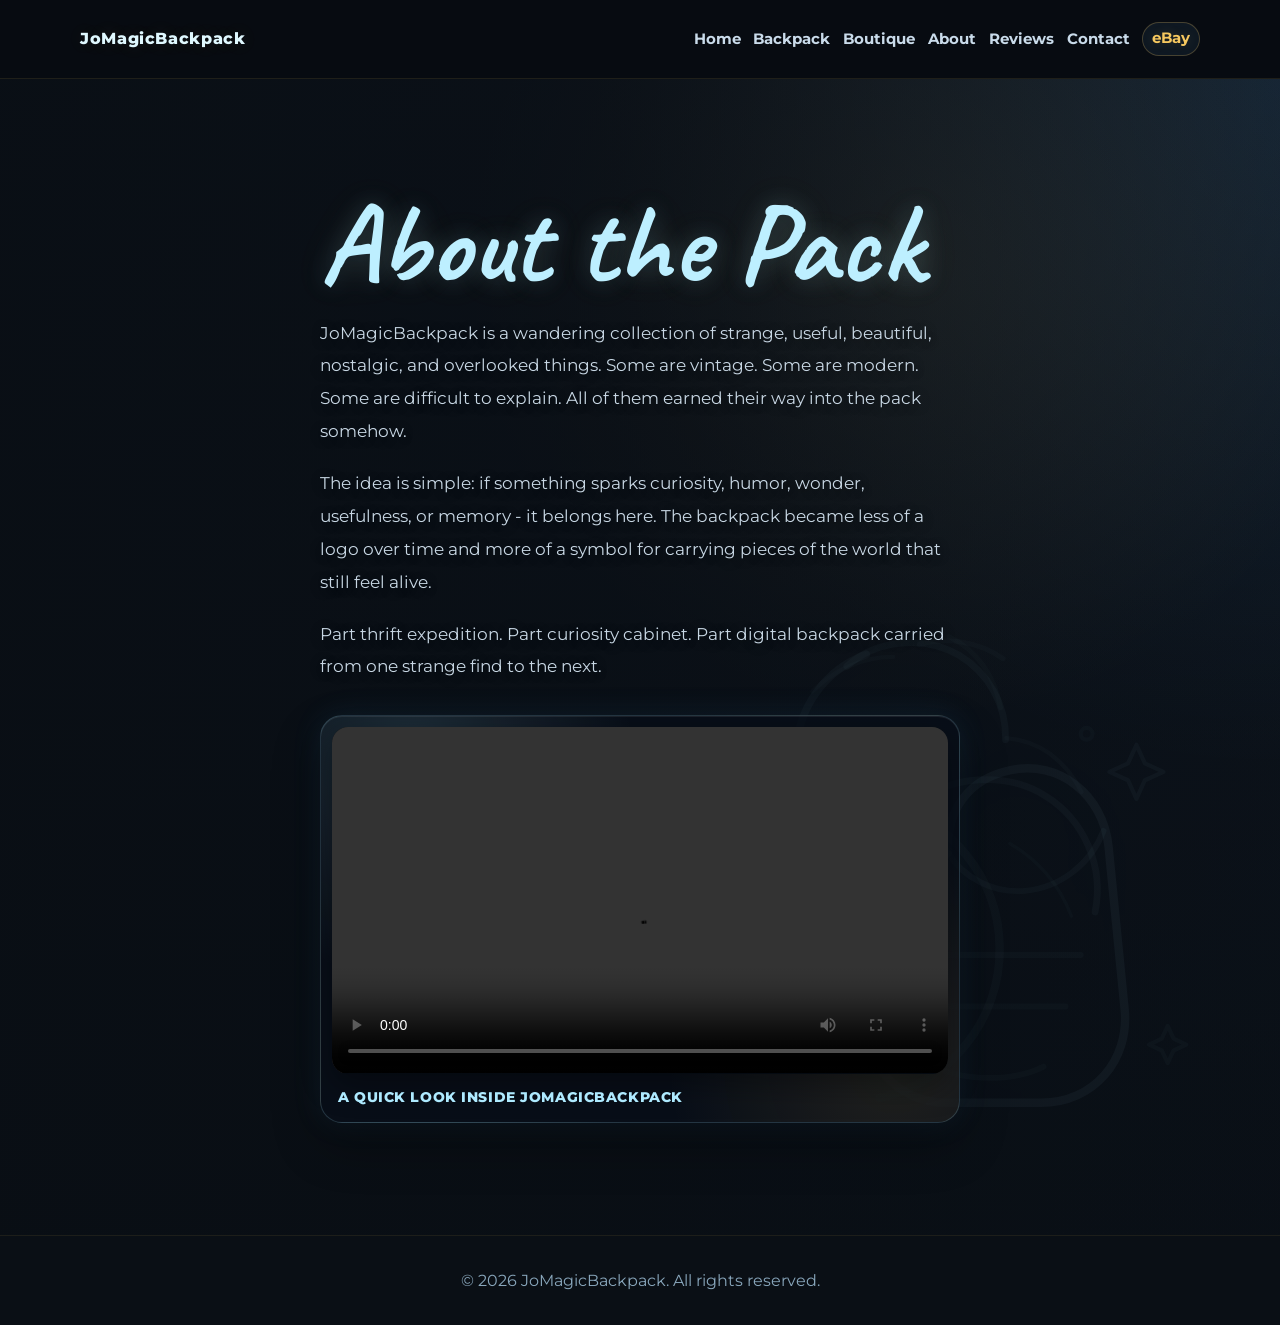
==== commit 56e3897a: "Reset promo video on first actual play" ====
--- a/about.html
+++ b/about.html
@@ -173,7 +173,7 @@
 
         <div class="about-video-panel" aria-label="JoMagicBackpack promo video">
           <video id="promoVideo" controls preload="auto" playsinline>
-            <source src="media/JomagicPromo.mp4?v=20260617b#t=0.001" type="video/mp4">
+            <source src="media/JomagicPromo.mp4?v=20260617c#t=0.001" type="video/mp4">
             Your browser does not support embedded video.
           </video>
           <div class="about-video-caption">A quick look inside JoMagicBackpack</div>
@@ -225,5 +225,6 @@
       });
     });
   </script>
+  <script src="js/promo-video-start.js?v=20260617a"></script>
 </body>
 </html>
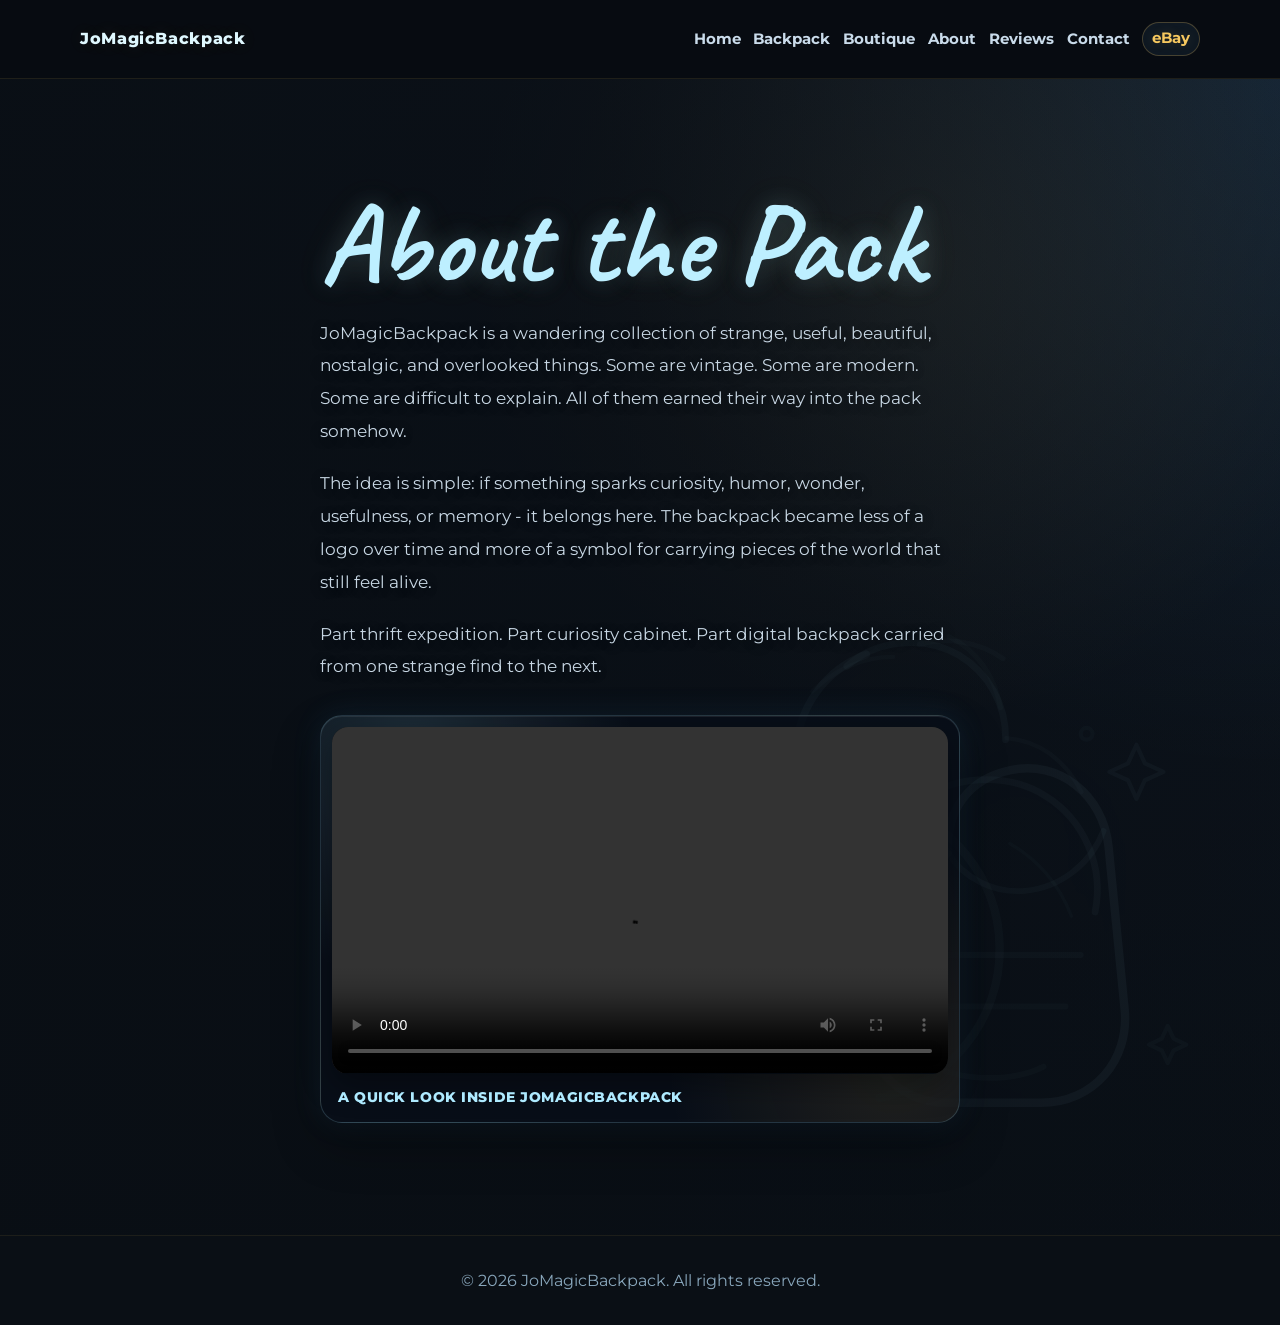
==== commit da9c4ab2: "Clean up promo video start behavior" ====
--- a/about.html
+++ b/about.html
@@ -173,7 +173,7 @@
 
         <div class="about-video-panel" aria-label="JoMagicBackpack promo video">
           <video id="promoVideo" controls preload="auto" playsinline>
-            <source src="media/JomagicPromo.mp4?v=20260617c#t=0.001" type="video/mp4">
+            <source src="media/JomagicPromo.mp4?v=20260617d" type="video/mp4">
             Your browser does not support embedded video.
           </video>
           <div class="about-video-caption">A quick look inside JoMagicBackpack</div>
@@ -187,44 +187,6 @@
       <p>&copy; 2026 JoMagicBackpack. All rights reserved.</p>
     </div>
   </footer>
-  <script>
-    document.addEventListener('DOMContentLoaded', () => {
-      const promoVideo = document.getElementById('promoVideo');
-      if (!promoVideo) return;
-
-      let userSeeked = false;
-      let forcedStart = false;
-
-      const forceStartFromBeginning = () => {
-        if (forcedStart || userSeeked) return;
-        forcedStart = true;
-
-        try {
-          if (promoVideo.currentTime > 0.05) promoVideo.currentTime = 0;
-        } catch (error) {
-          console.warn('Could not reset promo video start time.', error);
-        }
-      };
-
-      const enableAudio = () => {
-        promoVideo.defaultMuted = false;
-        promoVideo.muted = false;
-        promoVideo.volume = 1;
-      };
-
-      promoVideo.addEventListener('loadedmetadata', forceStartFromBeginning, { once: true });
-      promoVideo.addEventListener('canplay', forceStartFromBeginning, { once: true });
-
-      promoVideo.addEventListener('seeking', () => {
-        if (promoVideo.currentTime > 0.5) userSeeked = true;
-      });
-
-      promoVideo.addEventListener('play', () => {
-        enableAudio();
-        forceStartFromBeginning();
-      });
-    });
-  </script>
-  <script src="js/promo-video-start.js?v=20260617a"></script>
+  <script src="js/promo-video-start.js?v=20260617b"></script>
 </body>
 </html>
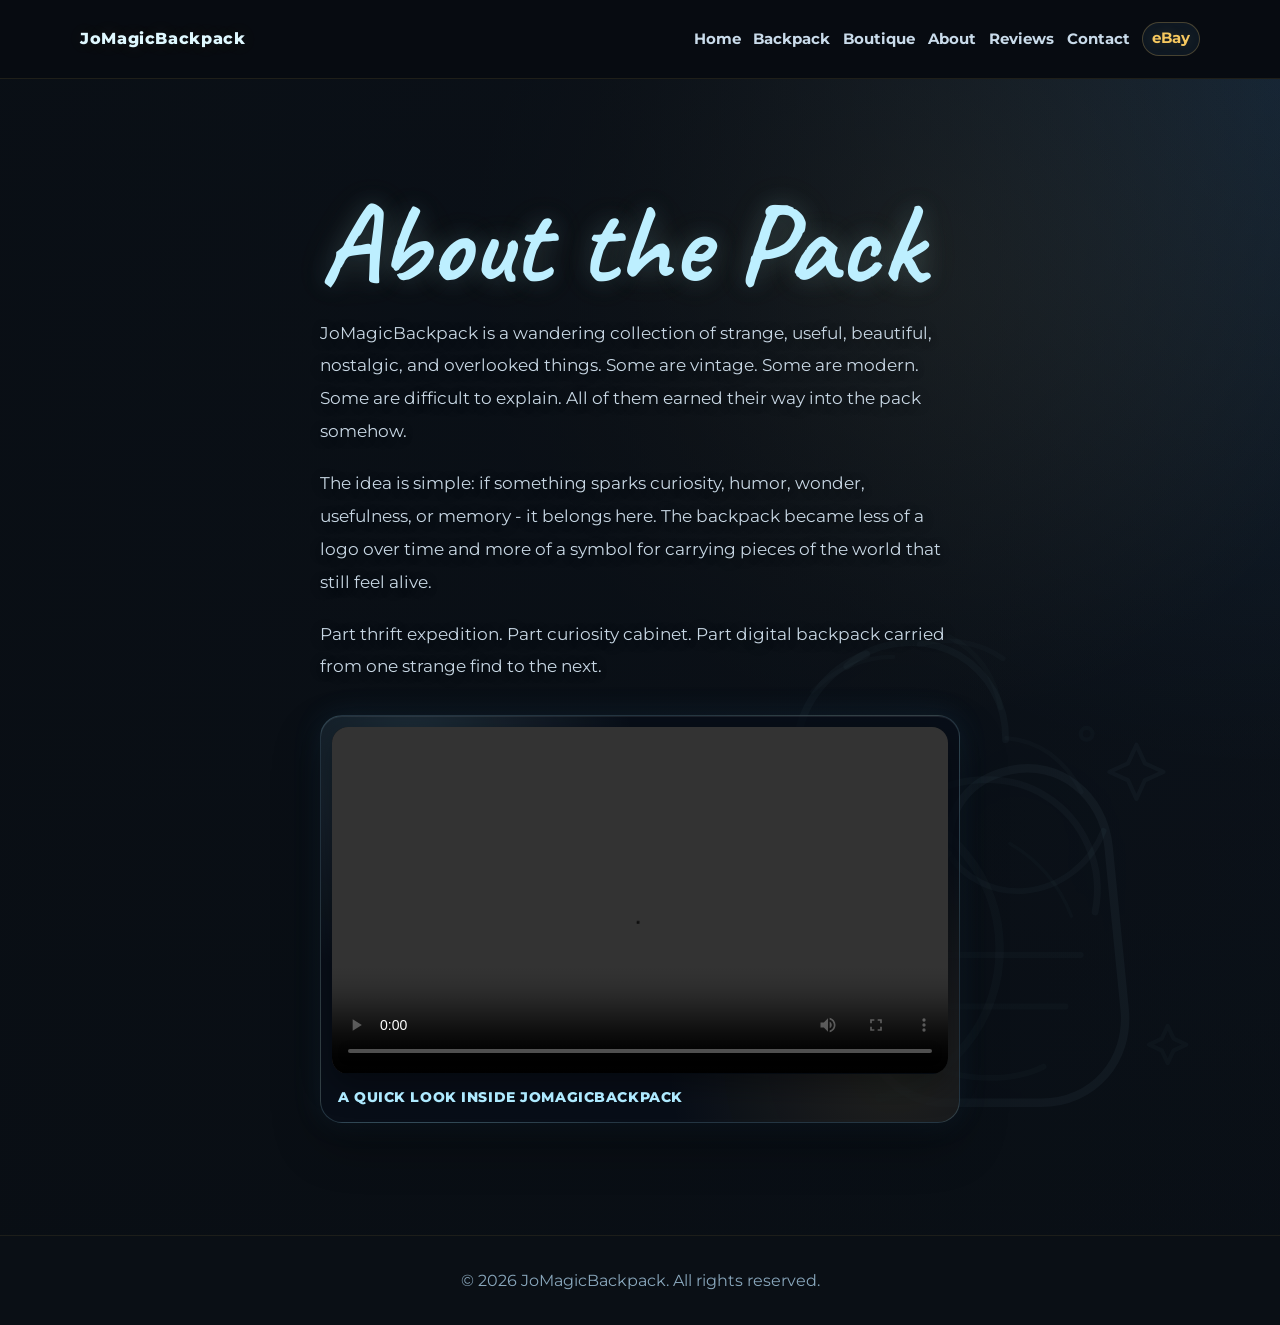
==== commit e56ef216: "Bump promo video helper cache version" ====
--- a/about.html
+++ b/about.html
@@ -187,6 +187,6 @@
       <p>&copy; 2026 JoMagicBackpack. All rights reserved.</p>
     </div>
   </footer>
-  <script src="js/promo-video-start.js?v=20260617b"></script>
+  <script src="js/promo-video-start.js?v=20260617c"></script>
 </body>
 </html>
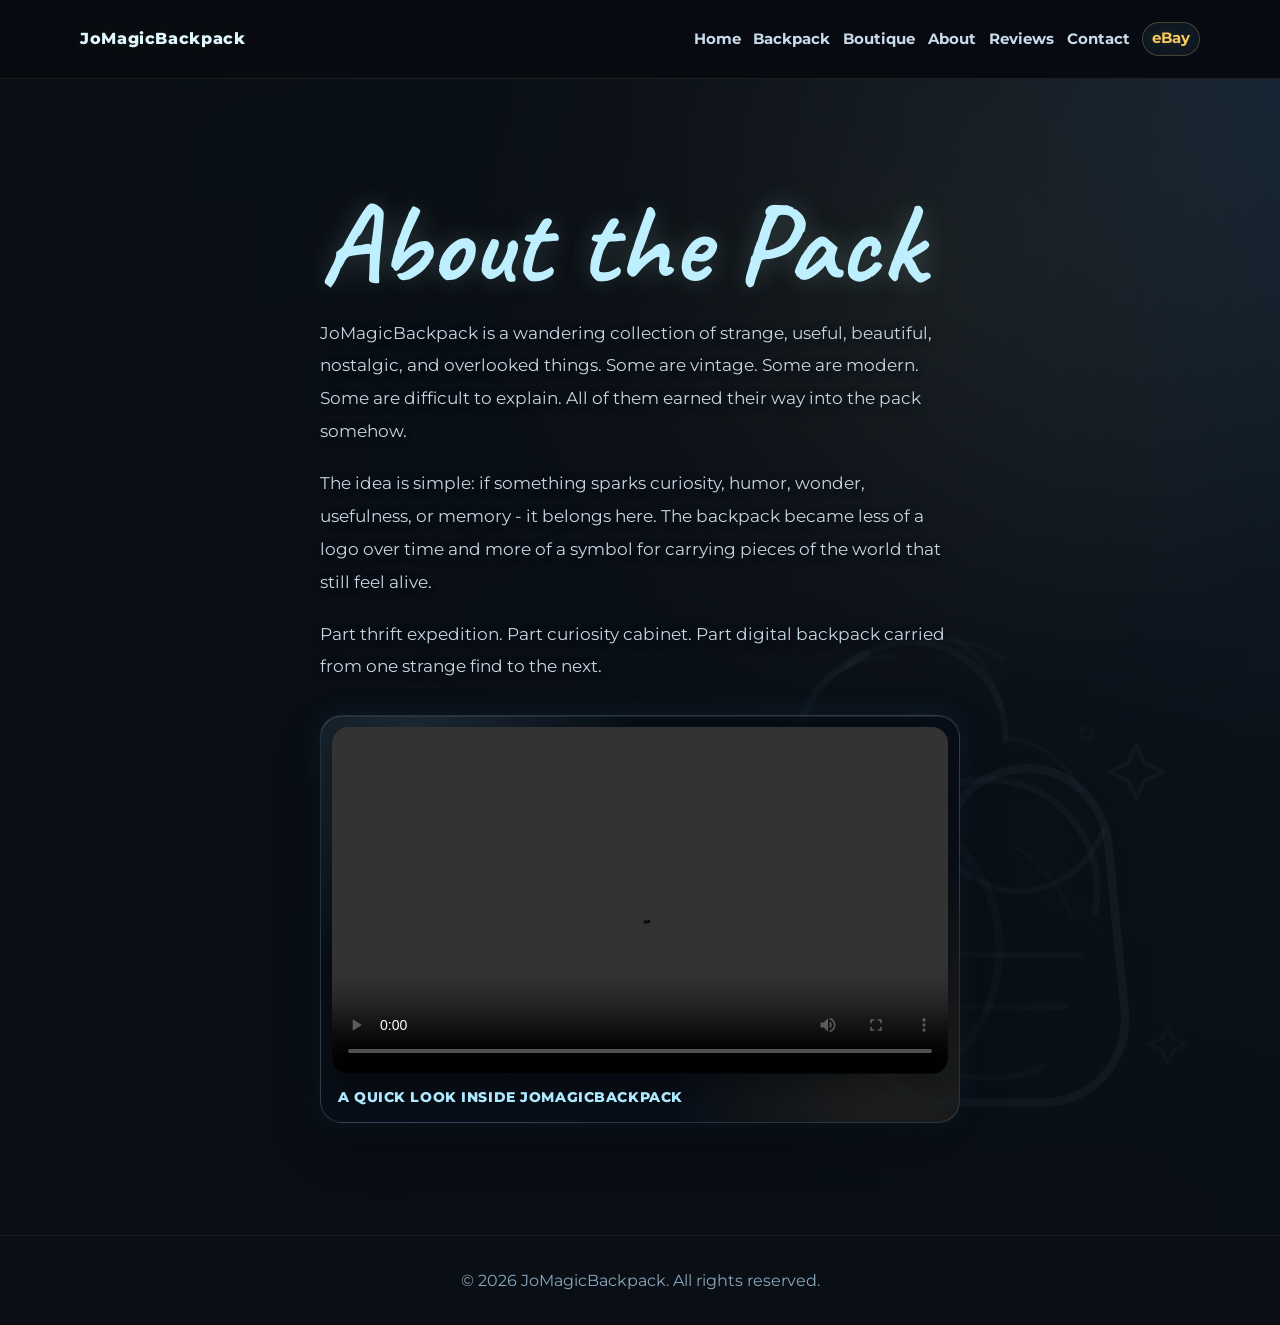
==== commit 98b132c7: "Use new web-ready promo video" ====
--- a/about.html
+++ b/about.html
@@ -173,7 +173,7 @@
 
         <div class="about-video-panel" aria-label="JoMagicBackpack promo video">
           <video id="promoVideo" controls preload="auto" playsinline>
-            <source src="media/JomagicPromo.mp4?v=20260617d" type="video/mp4">
+            <source src="media/JomagicPromo_Web.mp4?v=20260617a" type="video/mp4">
             Your browser does not support embedded video.
           </video>
           <div class="about-video-caption">A quick look inside JoMagicBackpack</div>
@@ -187,6 +187,6 @@
       <p>&copy; 2026 JoMagicBackpack. All rights reserved.</p>
     </div>
   </footer>
-  <script src="js/promo-video-start.js?v=20260617c"></script>
+  <script src="js/promo-video-start.js?v=20260617e"></script>
 </body>
 </html>
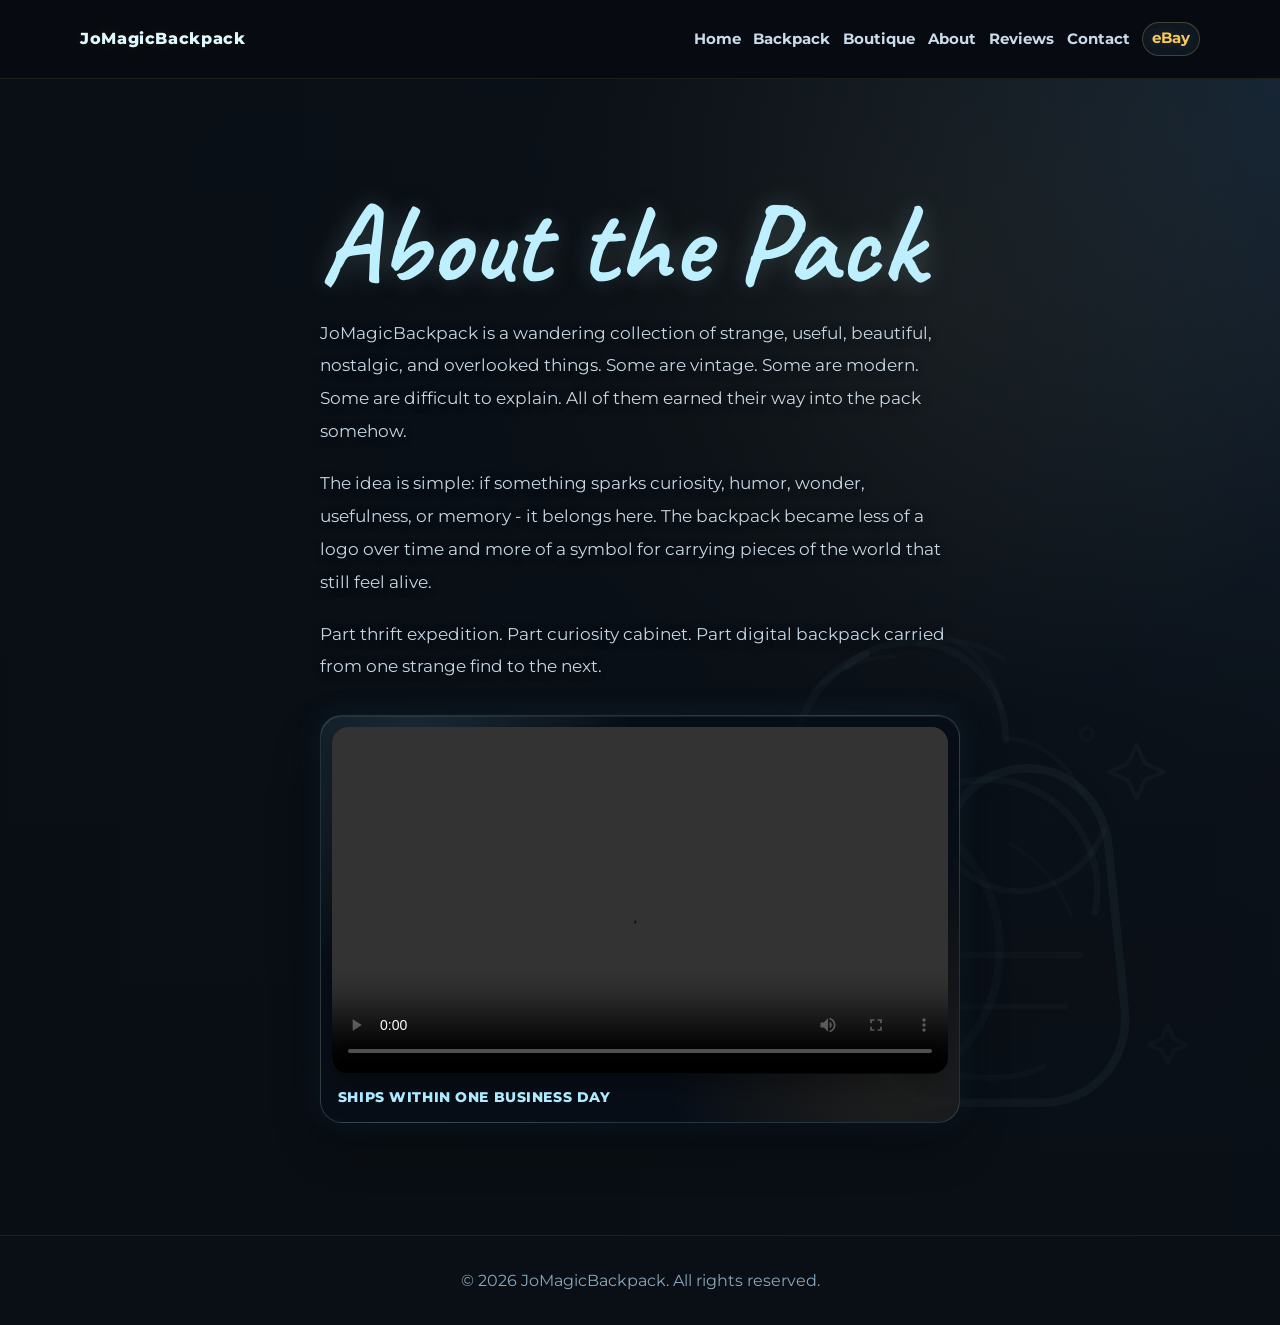
==== commit 408211a8: "Update about video shipping caption" ====
--- a/about.html
+++ b/about.html
@@ -176,7 +176,7 @@
             <source src="media/JomagicPromo_Web.mp4?v=20260617a" type="video/mp4">
             Your browser does not support embedded video.
           </video>
-          <div class="about-video-caption">A quick look inside JoMagicBackpack</div>
+          <div class="about-video-caption">Ships within one business day</div>
         </div>
       </div>
     </section>
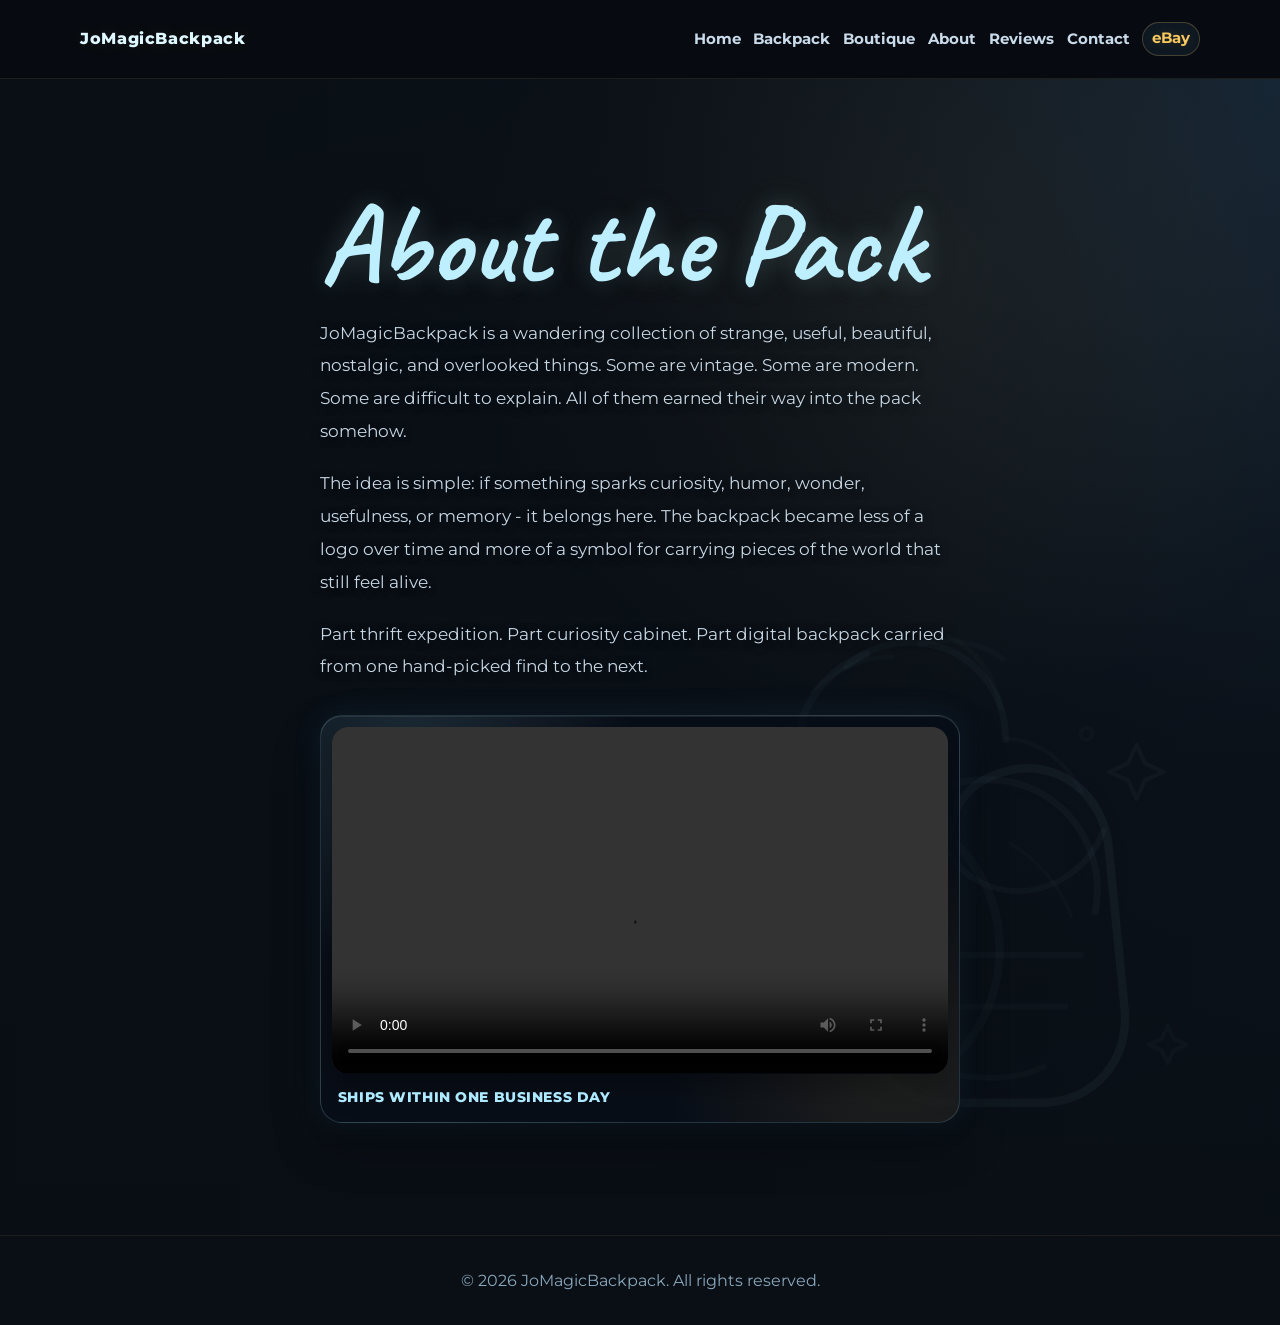
==== commit 915844a7: "Refine about page wording" ====
--- a/about.html
+++ b/about.html
@@ -169,7 +169,7 @@
 
         <p>The idea is simple: if something sparks curiosity, humor, wonder, usefulness, or memory - it belongs here. The backpack became less of a logo over time and more of a symbol for carrying pieces of the world that still feel alive.</p>
 
-        <p>Part thrift expedition. Part curiosity cabinet. Part digital backpack carried from one strange find to the next.</p>
+        <p>Part thrift expedition. Part curiosity cabinet. Part digital backpack carried from one hand-picked find to the next.</p>
 
         <div class="about-video-panel" aria-label="JoMagicBackpack promo video">
           <video id="promoVideo" controls preload="auto" playsinline>
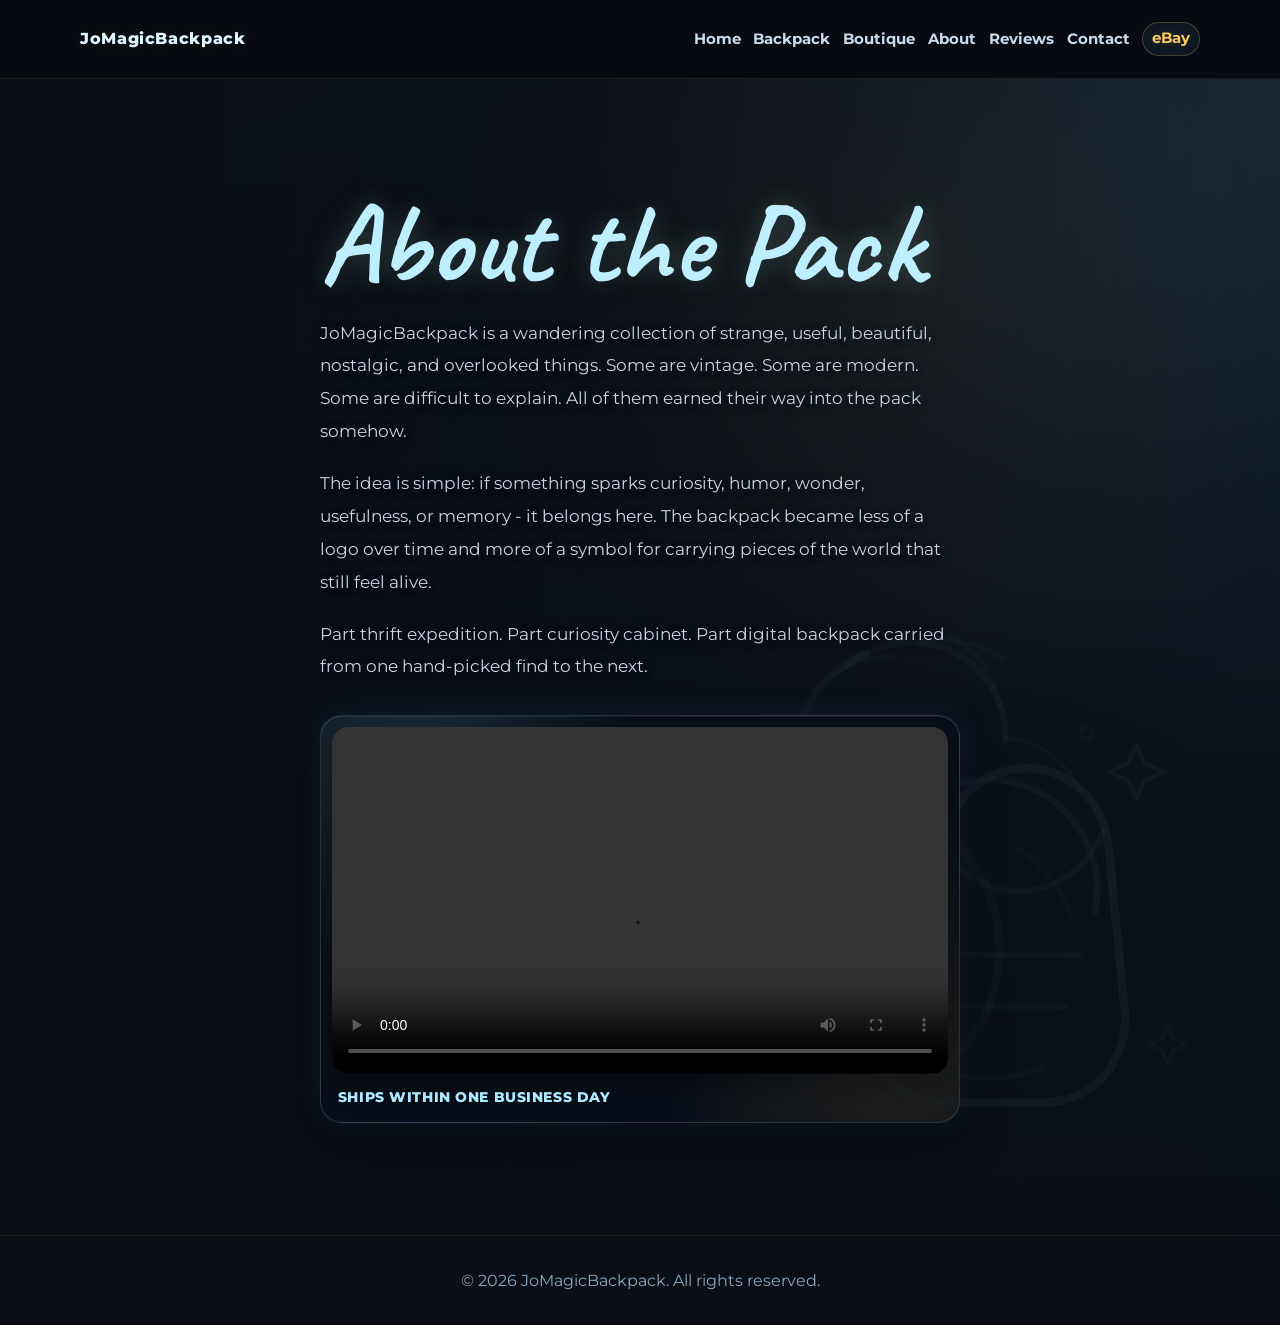
==== commit d39a9e4d: "Add Google Analytics tracking tag" ====
--- a/about.html
+++ b/about.html
@@ -109,6 +109,14 @@
       }
     }
   </style>
+  <!-- Google tag (gtag.js) -->
+  <script async src="https://www.googletagmanager.com/gtag/js?id=G-H49EG33L63"></script>
+  <script>
+    window.dataLayer = window.dataLayer || [];
+    function gtag(){dataLayer.push(arguments);}
+    gtag('js', new Date());
+    gtag('config', 'G-H49EG33L63');
+  </script>
 </head>
 <body>
   <header>
